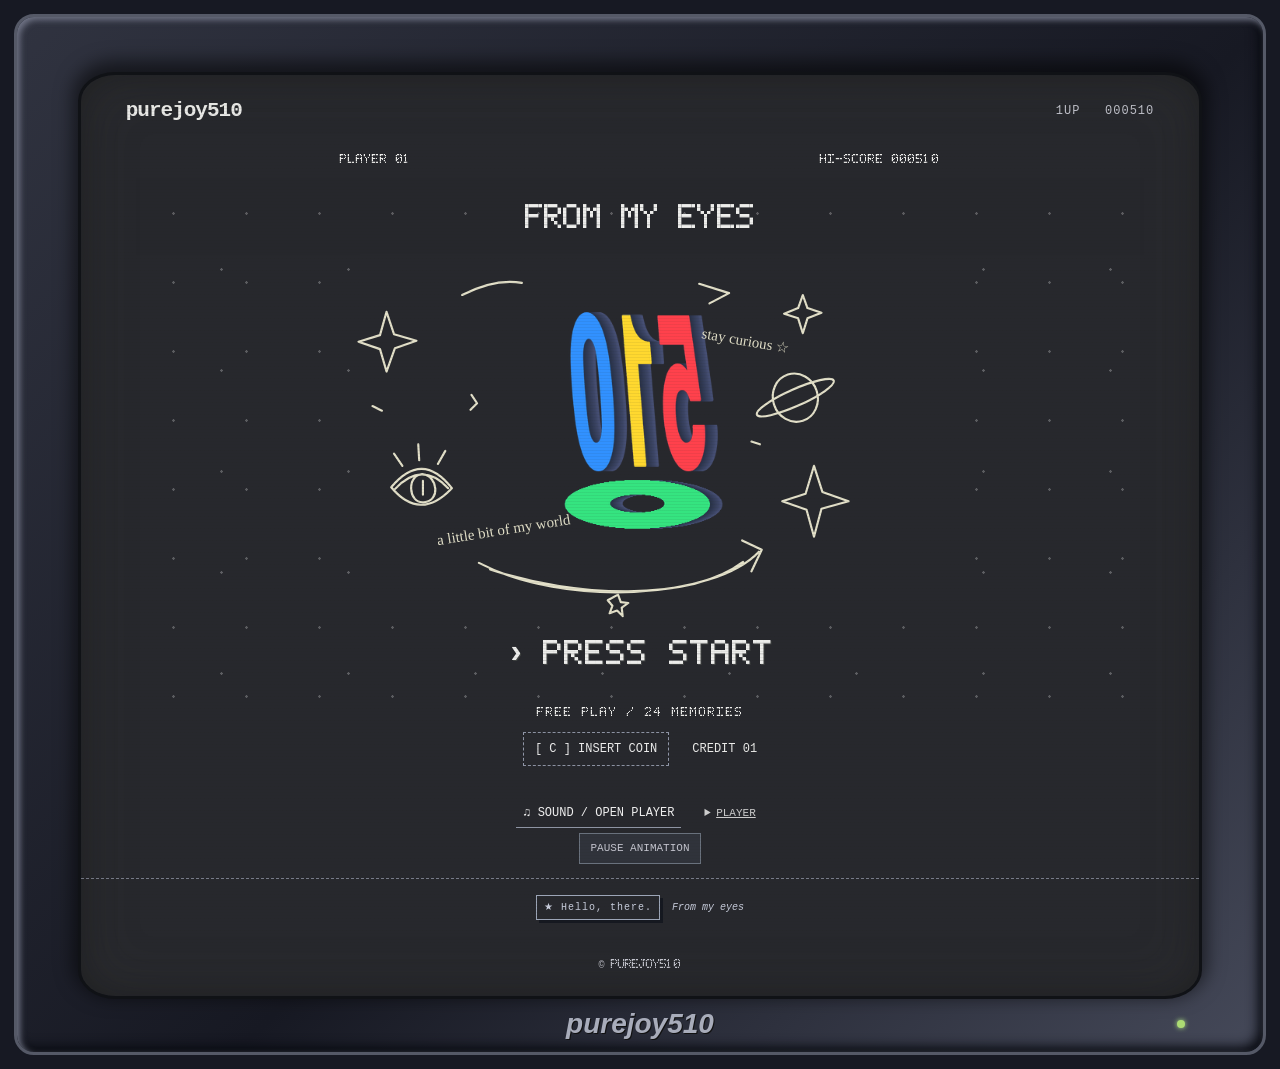
==== The Feed/index.html @ 5979f759 "Add files via upload" ====
<!DOCTYPE html>
<html lang="en">
<head>
  <meta charset="UTF-8">
  <meta name="viewport" content="width=device-width, initial-scale=1">
  <meta name="theme-color" content="#171923">
  <meta name="description" content="From my eyes — a personal photo and video archive by purejoy510.">
  <title>From my eyes — purejoy510</title>
  <link rel="stylesheet" href="css/style.css">
  <link rel="stylesheet" href="css/interactions.css">
  <script src="js/script.js" defer></script>
  <script src="js/interactions.js" defer></script>
</head>
<body class="title-page">
  <div class="monitor">
    <div class="screen" id="crt-screen">
      <a class="skip" href="#main">Skip to content</a>
      <header class="topbar">
        <a class="brand" href="index.html">purejoy510</a>
        <span class="channel">1UP &nbsp; 000510</span>
      </header>
      <main id="main" class="title-screen">
        <div class="arcade-hud pixel"><span>PLAYER 01</span><span>HI-SCORE 000510</span></div>
        <h1>From my eyes</h1>
        <div class="logo-stage">
          <img class="sketch-art" src="img/logo-sketch.svg" alt="Hand-drawn stars, an eye, and orbital doodles around the 510 logo">
          <img class="logo-spin" src="img/510-spin.gif" alt="Spinning 510 logo with a red 5, yellow 1, blue 0 and green disc" width="720" height="460" decoding="async">
          <img class="logo-still" src="img/510-still.png" alt="Colourful 510 logo with a DVD-inspired oval" width="720" height="460" decoding="async">
        </div>
        <a class="start-button pixel" href="thefeed.html"><span aria-hidden="true">›</span> PRESS START</a>
        <p class="insert-coin pixel">FREE PLAY / 24 MEMORIES</p>
        <div class="arcade-controls"><button id="insert-credit" type="button">[ C ] INSERT COIN</button><span id="credit-count" aria-live="polite">CREDIT 01</span></div>
      <div id="coin-pop" class="coin-pop" hidden>
          <img src="img/coin-sketch.svg" alt="" width="115" height="115">
          <strong>+1 CREDIT</strong>
          <span>keep collecting moments</span>
        </div>
      </main>
      <section class="sound-system" aria-label="Background soundtrack controls">
        <button id="sound-toggle" type="button" aria-pressed="false">♫ SOUND / CONNECTING</button>
        <details class="music-details"><summary>PLAYER</summary>
          <div id="spotify-mount"></div>
          <a href="https://open.spotify.com/track/3vjs2MDHoF9xhylNg6Y9un" target="_blank" rel="noopener noreferrer">OPEN TRACK IN SPOTIFY ↗</a>
        </details>
        <span id="music-status" class="sr-only" aria-live="polite"></span>
      </section>
      <button class="motion-toggle" type="button" aria-pressed="false">PAUSE ANIMATION</button>
      <div class="desktop-extras">
        <span class="web-badge">★ Hello, there.</span><span class="tiny-note">From my eyes</span>
      </div>
      <footer class="bottom-bar"><span>© PUREJOY510</span></footer>
    </div>
    <div class="monitor-chin" aria-hidden="true"><span>purejoy510</span><i></i></div>
  </div>
</body>
</html>
---- The Feed/css/style.css ----
/* FROM MY EYES — CRT title screen and retro media desktop. */
@font-face {
  font-family: "Purejoy Pixel";
  src: url("../fonts/purejoy-pixel.ttf") format("truetype");
  font-display: swap;
}

:root {
  color-scheme: light;
  --screen: #d8d7d2;
  --ink: #151613;
  --muted: #51534a;
  --accent: #304836;
  --line: #7b7d70;
}

* {
  box-sizing: border-box;
}

html {
  scroll-behavior: smooth;
}

body {
  margin: 0;
  padding: 14px;
  background: #777765;
  color: var(--ink);
  font: 16px/1.5 "Courier New", monospace;
}

a {
  color: inherit;
  text-decoration: none;
}

button {
  font: inherit;
  color: inherit;
  cursor: pointer;
}

a:focus-visible,
button:focus-visible {
  outline: 3px dashed #313e86;
  outline-offset: 5px;
}

.pixel,
h1 {
  font-family: "Purejoy Pixel", monospace;
  font-weight: normal;
}

.skip {
  position: absolute;
  top: -100px;
  left: 25px;
  z-index: 20;
  padding: 12px;
  background: white;
}

.skip:focus {
  top: 20px;
}

/* The frame is interface chrome; everything inside remains real HTML. */
.monitor {
  position: relative;
  max-width: 1920px;
  min-height: calc(100svh - 28px);
  margin-inline: auto;
  padding: clamp(22px, 4.5vw, 66px) clamp(20px, 5vw, 75px) 0;
  border: 3px solid #8e8e7b;
  border-radius: 20px;
  background: linear-gradient(130deg, #8e8f7b 0%, #777765 18%, #565646 49%, #9d9d88 75%, #898a77 100%);
  box-shadow: inset 3px 3px 5px #bbbb9f, inset -5px -5px 12px #444435, 0 2px 9px #36362c;
}

.screen {
  position: relative;
  display: flex;
  flex-direction: column;
  min-height: calc(100svh - 155px);
  overflow: hidden;
  isolation: isolate;
  background: var(--screen);
  border-radius: 34px / 26px;
  box-shadow: 0 0 0 3px #494b40, 0 -6px 18px 8px #29291f80, 0 7px 13px #dadcc044, inset 0 0 35px #73766a5c;
}

.screen::after {
  content: "";
  position: absolute;
  inset: 0;
  z-index: 8;
  pointer-events: none;
  border-radius: inherit;
  background: repeating-linear-gradient(0deg, transparent 0px, transparent 2px, #20271d11 2px, #20271d11 3px);
  box-shadow: inset 0 0 50px 12px #42463d26;
}

.monitor-chin {
  position: relative;
  display: flex;
  align-items: center;
  justify-content: center;
  height: 56px;
}

.monitor-chin > span {
  font: bold italic 28px Arial, sans-serif;
  color: #555747;
  text-shadow: 1px 1px 0 #c0c1a6;
}

.monitor-chin i {
  position: absolute;
  right: 14px;
  width: 8px;
  height: 8px;
  border-radius: 50%;
  background: #acdc73;
  box-shadow: 0 0 5px #b3e987;
}

.topbar {
  position: relative;
  z-index: 2;
  display: flex;
  align-items: center;
  justify-content: space-between;
  gap: 20px;
  min-height: 72px;
  padding: 18px 4%;
}

.brand {
  font: bold 21px/1 "Courier New", monospace;
  letter-spacing: -1px;
}

.channel,
.top-note {
  font-size: 12px;
  letter-spacing: 1px;
  color: var(--muted);
}

.top-link {
  padding: 8px 10px;
  border: 1px solid var(--ink);
  background: #eeeee7;
  box-shadow: 2px 2px 0 #96988a;
  font-family: "Purejoy Pixel", monospace;
  font-size: 11px;
}

.top-link:hover {
  background: #252a22;
  color: white;
}

.title-screen {
  display: flex;
  flex: 1;
  flex-direction: column;
  align-items: center;
  justify-content: center;
  min-height: 390px;
  padding: 5px 20px 15px;
  text-align: center;
}

.title-screen > * {
  flex-shrink: 0;
}

.title-screen h1 {
  position: relative;
  z-index: 1;
  max-width: 100%;
  margin: 0 0 5px;
  color: #ededeb;
  font-size: clamp(17px, 2.2vw, 29px);
  line-height: 1.6;
  letter-spacing: -0.03em;
  text-transform: uppercase;
  overflow-wrap: break-word;
}

.logo-stage {
  width: min(560px, 100%);
  flex-shrink: 0;
  margin: 14px 0 8px;
}

.logo-stage img {
  display: block;
  width: 100%;
  height: auto;
  mix-blend-mode: multiply;
}

.logo-still {
  display: none !important;
}

.start-button {
  display: inline-flex;
  align-items: center;
  gap: 17px;
  padding: 12px 15px;
  font-size: clamp(18px, 2.4vw, 29px);
  line-height: 1.5;
  text-shadow: 1px 1px #72776c55;
  transition: color 0.15s;
}

.start-button span {
  font: bold 33px monospace;
  animation: cursor-pulse 1.8s steps(2, end) infinite;
}

.start-button:hover {
  color: #626547;
}

.soundtrack {
  position: relative;
  z-index: 9;
  width: min(360px, 84%);
  margin: 5px auto 0;
}

.soundtrack-label {
  display: flex;
  justify-content: space-between;
  padding: 0 2px 7px;
  color: #484b40;
  font-size: 11px;
  letter-spacing: 0.6px;
}

.soundtrack-label a {
  text-decoration: underline;
}

.soundtrack iframe {
  display: block;
  width: 100%;
  border: 0;
  border-radius: 12px;
  background: #282828;
}

.bottom-bar {
  display: flex;
  flex-wrap: wrap;
  justify-content: center;
  gap: 22px;
  padding: 20px 4% 24px;
  font-family: "Purejoy Pixel", monospace;
  font-size: 10px;
  line-height: 1.6;
  text-align: center;
}

/* The inner page becomes a media directory inside the same CRT shell. */
.archive-screen {
  background-color: #aeb3a8;
  background-image: repeating-linear-gradient(0deg, #343d3320 0 1px, transparent 1px 4px);
}

.archive-screen::after {
  opacity: 0.45;
  box-shadow: inset 0 0 42px #313b3b55;
}

.archive-screen .topbar {
  background: #d8d7d2;
  border-bottom: 2px solid #51574c;
}

.archive-screen main {
  width: 91%;
  margin: 22px auto 0;
  background: #d8d7d2;
  border: 2px solid #33382f;
  box-shadow: 6px 7px 0 #343c365c;
}

.archive-heading {
  display: flex;
  align-items: center;
  justify-content: space-between;
  gap: 25px;
  padding: 22px 24px;
  background: #e8e8df;
  border-bottom: 2px solid #6c7163;
}

.eyebrow {
  margin: 0 0 13px;
  color: #4d5648;
  font-size: 10px;
  letter-spacing: 1px;
}

.archive-heading h1 {
  margin: 0;
  font-size: clamp(20px, 3vw, 38px);
  line-height: 1.5;
  text-transform: uppercase;
}

.archive-count {
  margin: 0;
  font-size: 26px;
  line-height: 1.2;
  text-align: right;
}

.archive-count span {
  display: block;
  margin-top: 10px;
  color: #4e564a;
  font: 11px "Courier New", monospace;
  white-space: nowrap;
}

.archive-toolbar {
  display: flex;
  justify-content: space-between;
  gap: 15px;
  padding: 10px 18px;
  border-bottom: 1px solid #6c7163;
  background: #c2c4b7;
  font-size: 12px;
  line-height: 1.4;
}

.archive-toolbar p {
  margin: 0;
}

.archive-toolbar a {
  text-decoration: underline;
}

.memory-grid {
  display: grid;
  grid-template-columns: repeat(3, minmax(0, 1fr));
  gap: 27px 22px;
  padding: 26px;
}

.memory {
  min-width: 0;
  margin: 0;
  border: 1px solid #8d9184;
  background: #e9e9e2;
  box-shadow: 3px 3px 0 #a1a496;
}

.memory:hover,
.memory:focus-within {
  outline: 2px solid #424f69;
  outline-offset: 2px;
}

.slot-label {
  display: flex;
  justify-content: space-between;
  padding: 7px 10px;
  background: #babfb0;
  border-bottom: 1px solid #707a66;
  color: #2b3425;
  font-size: 11px;
}

.memory-open {
  position: relative;
  display: block;
  background: #caccc1;
}

.memory-open img {
  display: block;
  width: 100%;
  height: 300px;
  object-fit: contain;
  filter: saturate(0.84);
}

.view-label {
  position: absolute;
  bottom: 9px;
  left: 9px;
  padding: 5px 7px;
  border: 1px solid #57604d;
  background: #eaece2;
  box-shadow: 2px 2px 0 #151e2050;
  font-size: 10px;
}

figcaption {
  padding: 14px;
  border-top: 1px solid #8d9184;
}

figcaption h2 {
  margin: 0 0 8px;
  font-size: 17px;
  line-height: 1.3;
}

figcaption p {
  margin: 0;
  color: #51564a;
  font-size: 14px;
  line-height: 1.55;
}

.archive-ending {
  padding: 15px 15px 30px;
  text-align: center;
}

.archive-ending p {
  margin: 0 0 16px;
  font-size: 13px;
}

.archive-ending a {
  font-size: 12px;
  text-decoration: underline;
}

#memory-viewer {
  width: min(850px, 94vw);
  max-height: 94svh;
  overflow: auto;
  padding: 0;
  background: #d8d7d2;
  color: var(--ink);
  border: 3px outset #e8e9dc;
  box-shadow: 8px 8px 0 #0005;
}

#memory-viewer::backdrop {
  background: #1f251cce;
}

.viewer-top {
  display: flex;
  align-items: center;
  justify-content: space-between;
  gap: 20px;
  padding: 10px 14px;
  background: #b5bba8;
  border-bottom: 1px solid #404a38;
}

#viewer-slot {
  font-size: 12px;
}

.viewer-top button,
.viewer-nav button {
  padding: 7px 10px;
  border: 2px outset #f4f4e9;
  background: #d8d7d2;
  font-size: 13px;
}

.viewer-top button:active,
.viewer-nav button:active {
  border-style: inset;
}

#viewer-media {
  display: flex;
  align-items: center;
  justify-content: center;
  background: #181a17;
}

#viewer-media img,
#viewer-media video {
  display: block;
  max-width: 100%;
  max-height: 58svh;
  object-fit: contain;
}

.viewer-caption {
  padding: 14px 19px;
}

.viewer-caption h2 {
  margin: 0 0 5px;
  font-size: 21px;
}

.viewer-caption p {
  margin: 0;
  color: #51564a;
  font-size: 16px;
}

.viewer-nav {
  display: flex;
  align-items: center;
  justify-content: space-between;
  gap: 10px;
  padding: 10px 14px;
  border-top: 1px solid #8d9184;
}

#viewer-counter {
  font-size: 12px;
}

body.viewer-is-open {
  overflow: hidden;
}

@keyframes cursor-pulse {
  50% {
    opacity: 0.35;
  }
}

@media (min-width: 1700px) {
  .memory-grid {
    grid-template-columns: repeat(4, minmax(0, 1fr));
  }

  .memory-open img {
    height: 340px;
  }
}

@media (max-height: 850px) and (min-width: 800px) {
  .topbar {
    min-height: 58px;
    padding-top: 13px;
    padding-bottom: 13px;
  }

  .title-screen {
    min-height: 290px;
    padding: 0;
  }

  .logo-stage {
    width: min(420px, 100%);
    margin: 12px 0 8px;
  }

  .title-screen h1 {
    font-size: 20px;
  }

  .start-button {
    font-size: 24px;
  }

  .bottom-bar {
    padding: 15px 4%;
  }

  .monitor-chin {
    height: 44px;
  }

  .screen {
    min-height: calc(100svh - 135px);
  }
}

@media (max-width: 1000px) {
  .memory-grid {
    grid-template-columns: repeat(2, minmax(0, 1fr));
  }

  .top-note {
    display: none;
  }

  .archive-heading {
    padding: 20px;
  }

  .archive-count {
    font-size: 22px;
  }

  .archive-heading h1 {
    font-size: 25px;
  }
}

@media (max-width: 600px) {
  body {
    padding: 7px;
  }

  .monitor {
    min-height: calc(100svh - 14px);
    padding: 20px 13px 0;
    border-radius: 13px;
  }

  .screen {
    min-height: calc(100svh - 83px);
    border-radius: 21px / 17px;
  }

  .monitor-chin {
    height: 44px;
  }

  .monitor-chin > span {
    font-size: 23px;
  }

  .topbar {
    min-height: 64px;
    padding: 17px 6%;
  }

  .brand {
    font-size: 18px;
  }

  .channel {
    font-size: 10px;
  }

  .title-screen {
    min-height: 350px;
    padding: 15px 6px 20px;
  }

  .title-screen h1 {
    font-size: 19px;
  }

  .logo-stage {
    width: min(440px, 100%);
    margin: 14px 0 8px;
  }

  .start-button {
    gap: 12px;
    font-size: 20px;
  }

  .soundtrack {
    width: 85%;
    margin: 0 auto;
  }

  .bottom-bar {
    padding: 22px 6%;
    font-size: 9px;
  }

  .archive-screen main {
    width: 93%;
    margin-top: 15px;
  }

  .archive-heading {
    gap: 10px;
    padding: 17px 13px;
  }

  .archive-heading h1 {
    font-size: 19px;
  }

  .archive-count {
    font-size: 21px;
  }

  .archive-count span {
    max-width: 64px;
    font-size: 9px;
    white-space: normal;
  }

  .eyebrow {
    font-size: 9px;
  }

  .archive-toolbar {
    flex-direction: column;
    gap: 8px;
    font-size: 11px;
  }

  .memory-grid {
    grid-template-columns: 1fr;
    gap: 23px;
    padding: 15px;
  }

  .memory-open img {
    height: 390px;
  }

  figcaption h2 {
    font-size: 20px;
  }

  figcaption p {
    font-size: 16px;
  }

  .top-link {
    font-size: 9px;
  }

  .viewer-nav button {
    padding: 8px 6px;
    font-size: 11px;
  }
}

@media (prefers-reduced-motion: reduce) {
  html {
    scroll-behavior: auto;
  }

  *,
  *::before,
  *::after {
    animation: none !important;
    transition: none !important;
  }

  .logo-spin {
    display: none !important;
  }

  .logo-still {
    display: block !important;
  }
}

/* Inverted title screen; the Spotify panel retains its native colors when opened. */
.title-page {
  background: #171923;
  color: #eee;
  --ink: #eee;
  --muted: #c4c5ce;
  color-scheme: dark;
}

.title-page .monitor {
  background: linear-gradient(135deg, #303340, #171923 55%, #454959);
  border-color: #555967;
  box-shadow: inset 3px 3px 6px #717587, inset -5px -5px 12px #080a10;
  filter: none;
}

.title-page .music-details {
  filter: none;
  color: #ddd;
}

.arcade-hud {
  display: flex;
  justify-content: space-between;
  width: min(600px, 95%);
  gap: 20px;
  margin: 0 auto 28px;
  font-size: 10px;
  letter-spacing: 1px;
}

.insert-coin {
  margin: 18px 0 12px;
  font-size: 10px;
  letter-spacing: 2px;
}

.arcade-controls {
  display: flex;
  align-items: center;
  justify-content: center;
  gap: 23px;
  margin: 0 0 8px;
  font-size: 12px;
}

.arcade-controls button {
  padding: 7px 11px;
  border: 1px dashed #70776b;
  background: transparent;
}

.arcade-controls button:hover {
  background: #bfc8b3;
}

.title-page .title-screen {
  position: relative;
}

.title-page .title-screen::before {
  content: "";
  position: absolute;
  inset: 5%;
  z-index: -1;
  opacity: 0.28;
  pointer-events: none;
  background: radial-gradient(circle, #333 1px, transparent 1.5px) 0 0 / 73px 69px, radial-gradient(circle, #333 1px, transparent 1.5px) 21px 40px / 127px 101px;
}

.sound-system {
  position: relative;
  z-index: 10;
  display: flex;
  align-items: center;
  justify-content: center;
  gap: 15px;
  margin: 8px auto 0;
  font-size: 12px;
}

#sound-toggle {
  padding: 7px;
  border: 0;
  border-bottom: 1px solid #5f6559;
  background: transparent;
  font: 12px "Courier New", monospace;
}

.music-details summary {
  padding: 8px;
  color: #ccc;
  cursor: pointer;
  font-size: 11px;
  text-decoration: underline;
}

.music-details[open] {
  position: absolute;
  bottom: 0;
  left: 50%;
  width: min(360px, 78vw);
  padding: 9px;
  background: #111;
  border: 1px solid #777;
  box-shadow: 5px 5px 0 #0006;
  transform: translateX(-50%);
}

.music-details[open] summary {
  margin-bottom: 8px;
}

.music-details a {
  display: block;
  margin-top: 9px;
  font-size: 10px;
  text-decoration: underline;
}

.music-details iframe {
  width: 100%;
  border: 0;
}

.sr-only {
  position: absolute;
  width: 1px;
  height: 1px;
  overflow: hidden;
  clip: rect(0, 0, 0, 0);
}

.crt-closing .screen {
  pointer-events: none;
  transform-origin: center;
  animation: crt-switch-off 0.8s cubic-bezier(0.6, 0, 0.8, 0.3) forwards;
}

@keyframes crt-switch-off {
  0% {
    transform: scale(1, 1);
    opacity: 1;
  }

  55% {
    transform: scale(1, 0.006);
    opacity: 1;
    background: #050505;
    box-shadow: 0 0 15px 4px #111;
  }

  80% {
    transform: scale(0.06, 0.004);
    opacity: 1;
    background: #000;
  }

  100% {
    transform: scale(0, 0);
    opacity: 0;
  }
}

.icon-tabs {
  display: flex;
  flex-wrap: wrap;
  align-items: stretch;
  justify-content: center;
  gap: 8px;
  padding: 18px 14px 10px;
  background: #d8d7d2;
  border-bottom: 1px solid #858b7b;
}

.icon-tab {
  width: 110px;
  padding: 4px 6px 10px;
  border: 1px solid transparent;
  background: transparent;
  color: #283e30;
}

.icon-tab img {
  display: block;
  width: 82px;
  height: 76px;
  margin: auto;
  object-fit: contain;
  mix-blend-mode: multiply;
}

.icon-tab span {
  display: block;
  margin-top: 6px;
  font: 10px "Purejoy Pixel", monospace;
  line-height: 1.5;
}

.icon-tab[aria-pressed="true"] {
  background: #b5c6ac;
  border: 1px dotted #263929;
  box-shadow: inset 0 0 0 2px #d8d7d2;
}

.icon-tab:hover {
  border-color: #738769;
}

.tab-still {
  display: none !important;
}

.random-memory {
  width: 95px;
  margin: 7px;
  padding: 4px;
  border: 1px dashed #909987;
  background: transparent;
  color: #2c4337;
  font: bold 42px "Courier New", monospace;
}

.random-memory span {
  display: block;
  margin-top: 9px;
  font: 10px "Purejoy Pixel", monospace;
}

.filter-status {
  margin: 0;
  padding: 9px 18px;
  background: #cbd1c4;
  color: #31402d;
  font-size: 12px;
}

.memory[hidden] {
  display: none !important;
}

@media (max-width: 600px) {
  .arcade-hud {
    flex-wrap: wrap;
    justify-content: center;
    gap: 10px;
    margin-bottom: 20px;
    font-size: 8px;
  }

  .title-page .title-screen {
    min-height: 400px;
  }

  .icon-tab {
    width: 84px;
  }

  .icon-tab img {
    width: 65px;
    height: 60px;
  }

  .icon-tab span {
    font-size: 9px;
  }

  .random-memory {
    width: 74px;
    font-size: 34px;
  }

  .random-memory span {
    font-size: 9px;
  }

  .arcade-controls {
    flex-wrap: wrap;
    gap: 12px;
    font-size: 10px;
  }

  .insert-coin {
    font-size: 9px;
    letter-spacing: 1px;
  }
}

@media (prefers-reduced-motion: reduce) {
  .tab-gif {
    display: none !important;
  }

  .tab-still {
    display: block !important;
  }
}

/* Explicit dark index palette, independent of parent inversion filters. */
.title-page .screen {
  background: #27282d;
  color: #ededeb;
  box-shadow: 0 0 0 3px #101216, 0 -6px 18px 8px #0008, inset 0 0 35px #0005;
}

.title-page .logo-stage img {
  filter: none;
  mix-blend-mode: normal;
}

.title-page .channel,
.title-page .bottom-bar {
  color: #c4c5ce;
}

.title-page .monitor-chin > span {
  color: #a8acba;
  text-shadow: 1px 1px #111;
}

.title-page .start-button:hover {
  color: #baffd5;
}

.title-page .arcade-controls button {
  border-color: #9399ab;
  color: #eee;
}

.title-page .arcade-controls button:hover {
  background: #404752;
}

.title-page #sound-toggle {
  color: #eee;
  border-color: #8e94a3;
}

.title-page .title-screen::before {
  background: radial-gradient(circle, #eee 1px, transparent 1.5px) 0 0 / 73px 69px, radial-gradient(circle, #eee 1px, transparent 1.5px) 21px 40px / 127px 101px;
}

@keyframes crt-switch-off {
  0% {
    transform: scale(1, 1);
    opacity: 1;
  }

  55% {
    transform: scale(1, 0.006);
    opacity: 1;
    background: #fff;
    box-shadow: 0 0 15px 4px #eee;
  }

  80% {
    transform: scale(0.06, 0.004);
    opacity: 1;
    background: #fff;
  }

  100% {
    transform: scale(0, 0);
    opacity: 0;
  }
}

/* Match the feed to the title screen without inverting photographs or video. */
.archive-page {
  background: #171923;
  color: #ededeb;
  --ink: #ededeb;
  --muted: #c4c5ce;
  color-scheme: dark;
}

.archive-page .monitor {
  background: linear-gradient(135deg, #303340, #171923 55%, #454959);
  border-color: #555967;
  box-shadow: inset 3px 3px 6px #717587, inset -5px -5px 12px #080a10;
}

.archive-page .screen {
  background: #27282d;
  color: #ededeb;
  box-shadow: 0 0 0 3px #101216, 0 -6px 18px 8px #0008, inset 0 0 35px #0005;
}

.archive-page .monitor-chin > span {
  color: #a8acba;
  text-shadow: 1px 1px #111;
}

.archive-screen .topbar {
  background: #27282d;
  border-color: #626775;
}

.archive-page .top-note,
.archive-page .bottom-bar {
  color: #c4c5ce;
}

.archive-page .top-link {
  border-color: #a0a6b6;
  background: #353943;
  color: #eee;
  box-shadow: 2px 2px 0 #101218;
}

.archive-page .top-link:hover {
  background: #4b5463;
}

.archive-screen main {
  background: #27282d;
  border-color: #6f7686;
  box-shadow: 6px 7px 0 #1115;
}

.archive-heading {
  background: #30333b;
  border-color: #686f7d;
}

.archive-heading .eyebrow,
.archive-count span {
  color: #bac6d8;
}

.archive-toolbar {
  background: #353a44;
  border-color: #626b7b;
  color: #dce3ef;
}

.icon-tabs {
  background: #27282d;
  border-color: #626b7b;
}

.icon-tab {
  color: #edf0f5;
}

.icon-tab img {
  mix-blend-mode: normal;
  filter: none;
}

.icon-tab[aria-pressed="true"] {
  background: #3b4451;
  border-color: #b8d6ff;
  box-shadow: inset 0 0 0 2px #27282d;
}

.icon-tab:hover {
  border-color: #809fcb;
}

.random-memory {
  border-color: #8395b0;
  color: #88bbff;
}

.filter-status {
  background: #333943;
  color: #d9e5f3;
}

.memory {
  background: #30333b;
  border-color: #69717d;
  box-shadow: 3px 3px 0 #15171c;
}

.memory:hover,
.memory:focus-within {
  outline-color: #8bc0ff;
}

.slot-label {
  background: #3a424e;
  border-color: #69717d;
  color: #c9dcf5;
}

.memory-open {
  background: #202228;
}

.memory-open img {
  filter: none;
}

.view-label {
  background: #303844;
  border-color: #91a7c6;
  color: #e1efff;
  box-shadow: 2px 2px 0 #1117;
}

figcaption {
  border-color: #69717d;
}

figcaption p {
  color: #bfc6d2;
}

.archive-ending a {
  color: #b9d4fa;
}

#memory-viewer {
  background: #27282d;
  color: #ededeb;
  border-color: #818da0;
}

.viewer-top {
  background: #3a424e;
  border-color: #7e899b;
}

.viewer-top button,
.viewer-nav button {
  border-color: #8b99ad;
  background: #424b59;
  color: #fff;
}

.viewer-caption p {
  color: #bfc6d2;
}

.viewer-nav {
  border-color: #69717d;
}

/* Keep the title above the GIF and allow short screens to scroll naturally. */
.title-screen > * {
  flex-shrink: 0;
}

.title-screen h1 {
  position: relative;
  z-index: 1;
  color: #ededeb;
  margin: 0;
  max-width: 100%;
  overflow-wrap: break-word;
}

/* Step 3: responsive spacing, readable focus and stable image slots. */
.monitor {
  max-width: 1920px;
  margin-inline: auto;
}

a:focus-visible,
button:focus-visible,
summary:focus-visible {
  outline: 3px dashed #b8d6ff;
  outline-offset: 4px;
}

.archive-intro {
  max-width: 58ch;
  margin: 14px 0 0;
  color: #bfc6d2;
  font-size: 14px;
  line-height: 1.6;
}

.memory-open img {
  height: auto;
  max-height: 390px;
  aspect-ratio: 1 / 1.15;
  object-fit: contain;
}

.motion-toggle {
  display: block;
  margin: 4px auto 14px;
  padding: 6px 10px;
  border: 1px solid #69717d;
  background: #30333b;
  color: #c4c5ce;
  font-size: 11px;
}

.motion-paused .logo-spin,
.motion-paused .tab-gif {
  display: none !important;
}

.motion-paused .logo-still,
.motion-paused .tab-still {
  display: block !important;
}

.motion-paused *,
.motion-paused *::before,
.motion-paused *::after {
  animation: none !important;
  transition: none !important;
}

@media (max-width: 600px) {
  .topbar {
    gap: 8px;
    flex-wrap: wrap;
  }

  .channel {
    font-size: 9px;
    letter-spacing: 0;
  }

  .archive-heading {
    align-items: flex-start;
  }

  .archive-heading > div {
    min-width: 0;
  }

  .archive-heading h1 {
    font-size: clamp(14px, 4.7vw, 19px);
    overflow-wrap: break-word;
  }

  .archive-intro {
    font-size: 13px;
  }

  .memory-grid {
    padding: 12px;
  }

  .memory-open img {
    max-height: 420px;
  }

  .title-screen h1 {
    font-size: clamp(14px, 4.8vw, 19px);
  }

  .arcade-hud {
    flex-wrap: wrap;
    justify-content: center;
  }

  .arcade-controls {
    flex-wrap: wrap;
    gap: 8px;
  }

  .insert-coin {
    font-size: 8px;
    letter-spacing: 0;
  }

  .start-button {
    font-size: clamp(15px, 5vw, 20px);
  }
}

/* Feed uses the same compact Spotify controls as the splash page. */
.archive-page .sound-system {
  width: max-content;
  max-width: 100%;
  margin: 18px auto;
}

.archive-page #sound-toggle {
  color: #eee;
  border-color: #8e94a3;
}

.archive-page .music-details {
  color: #ddd;
}

.archive-page .music-details[open] {
  top: 100%;
  bottom: auto;
}
---- The Feed/css/interactions.css ----
/* Sketches, coin animation and favourites. */
.logo-stage {
  position: relative;
}

.sketch-art {
  position: absolute;
  inset: -4% -4%;
  width: 108%;
  height: 108%;
  pointer-events: none;
  z-index: 2;
}

.desktop-extras {
  display: flex;
  align-items: center;
  justify-content: center;
  flex-wrap: wrap;
  gap: 12px;
  padding: 16px 20px;
  border-top: 1px dashed #777b88;
  color: #cbd0df;
  font-size: 10px;
}

.desktop-extras button,.save-memory {
  background: linear-gradient(#555e71,#343a48);
  color: #f2f0e5;
  border: 1px solid #9aa4ba;
  box-shadow: inset 1px 1px #c7ccda,2px 2px #111;
  padding: 7px 10px;
  font: inherit;
}

.desktop-extras button:hover,.save-memory:hover {
  color: #e7ffb9;
  transform: translateY(-1px);
}

.web-badge {
  border: 1px solid #9ca5b7;
  padding: 4px 7px;
  box-shadow: 3px 3px #151820;
  letter-spacing: 1px;
}

.tiny-note {
  font-style: italic;
}

.coin-pop {
  position: fixed;
  top: 50%;
  left: 50%;
  transform: translate(-50%,-50%);
  z-index: 40;
  width: 210px;
  padding: 18px;
  border: 2px solid #c8c2a9;
  border-radius: 3px 9px 4px 8px;
  background: #28282ef5;
  color: #f4e6ac;
  box-shadow: 7px 9px #0007;
  text-align: center;
  pointer-events: none;
}

.coin-pop[hidden] {
  display: none;
}

.coin-pop img {
  display: block;
  width: 115px;
  margin: 0 auto 12px;
  animation: coin-toss .9s ease-out both;
}

.coin-pop strong,.coin-pop span {
  display: block;
}

.coin-pop span {
  font-size: 10px;
  margin-top: 8px;
}

@keyframes coin-toss {
  0% {
    transform: translateY(65px) rotateY(0deg) scale(.3);
    opacity: 0;
  }
  50% {
    transform: translateY(-25px) rotateY(540deg) scale(1.1);
    opacity: 1;
  }
  100% {
    transform: translateY(0) rotateY(1080deg) scale(1);
  }
}

.save-memory {
  margin: 0 14px 14px;
  font-size: 11px;
}

.save-memory[aria-pressed="true"] {
  color: #f3dca1;
}

.memory[hidden] {
  display: none !important;
}

#breathing-status {
  min-width: 17ch;
}

.interaction-rest *, .interaction-rest *::before,.interaction-rest *::after {
  animation-play-state: paused !important;
  transition: none !important;
}

.interaction-rest .tab-gif {
  display: none !important;
}

.interaction-rest .tab-still {
  display: block !important;
}

@media (max-width: 600px) {
  .desktop-extras {
    gap: 10px;
    font-size: 9px;
  }
}

@media (prefers-reduced-motion: reduce) {
  .coin-pop img {
    animation: none;
  }
}
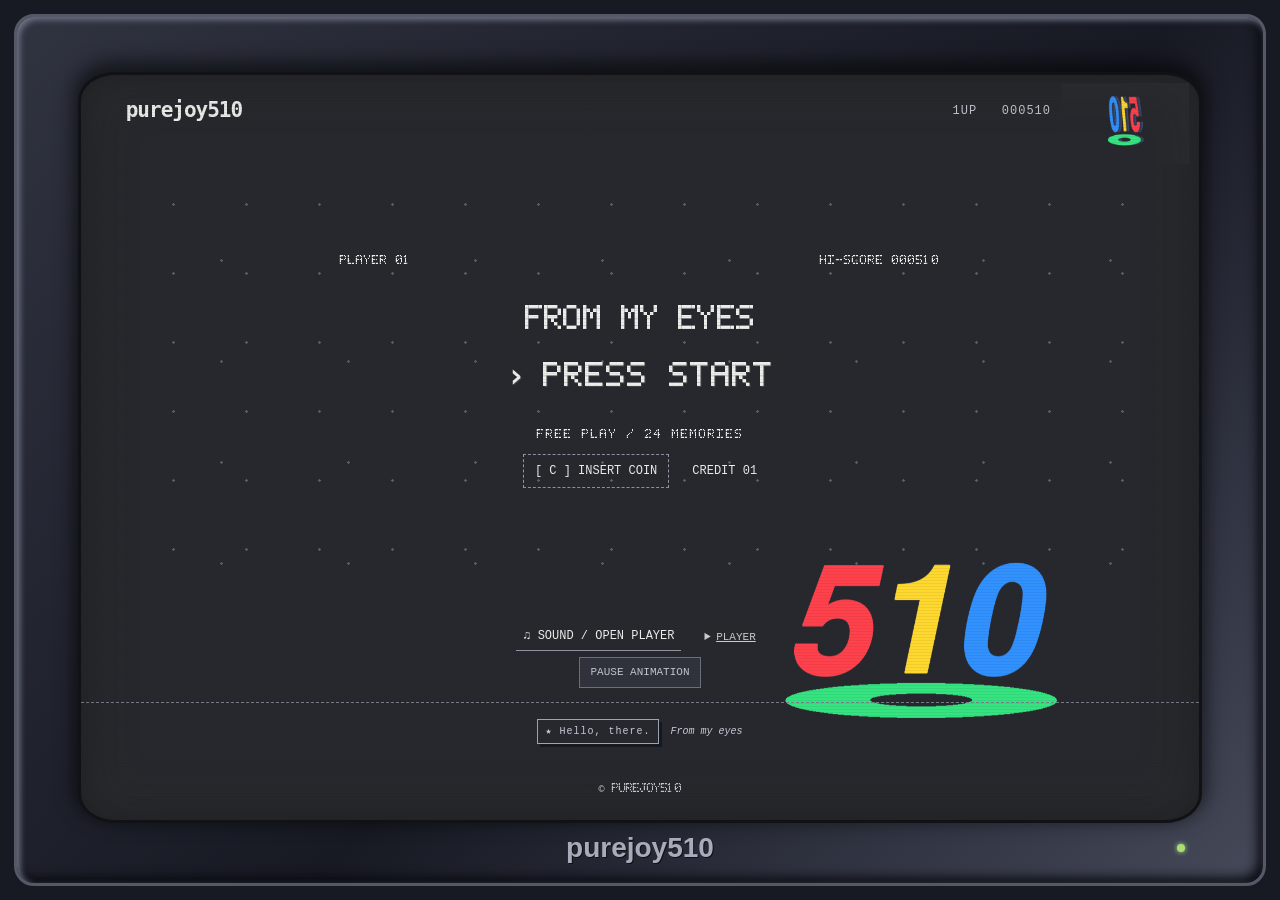
==== commit df1b5519: "dvd effect" ====
--- a/The Feed/index.html
+++ b/The Feed/index.html
@@ -15,6 +15,10 @@
   <div class="monitor">
     <div class="screen" id="crt-screen">
       <a class="skip" href="#main">Skip to content</a>
+      <div class="dvd-stage" id="dvd-stage" aria-hidden="true">
+        <img class="dvd-logo" id="dvd-logo" src="img/510-still-cutout.png" alt="" width="720" height="460" decoding="async">
+      </div>
+      <img class="corner-spin" src="img/510-spin.gif" alt="Spinning 510 logo with a red 5, yellow 1, blue 0 and green disc" width="720" height="460" decoding="async">
       <header class="topbar">
         <a class="brand" href="index.html">purejoy510</a>
         <span class="channel">1UP &nbsp; 000510</span>
@@ -22,11 +26,6 @@
       <main id="main" class="title-screen">
         <div class="arcade-hud pixel"><span>PLAYER 01</span><span>HI-SCORE 000510</span></div>
         <h1>From my eyes</h1>
-        <div class="logo-stage">
-          <img class="sketch-art" src="img/logo-sketch.svg" alt="Hand-drawn stars, an eye, and orbital doodles around the 510 logo">
-          <img class="logo-spin" src="img/510-spin.gif" alt="Spinning 510 logo with a red 5, yellow 1, blue 0 and green disc" width="720" height="460" decoding="async">
-          <img class="logo-still" src="img/510-still.png" alt="Colourful 510 logo with a DVD-inspired oval" width="720" height="460" decoding="async">
-        </div>
         <a class="start-button pixel" href="thefeed.html"><span aria-hidden="true">›</span> PRESS START</a>
         <p class="insert-coin pixel">FREE PLAY / 24 MEMORIES</p>
         <div class="arcade-controls"><button id="insert-credit" type="button">[ C ] INSERT COIN</button><span id="credit-count" aria-live="polite">CREDIT 01</span></div>
--- a/The Feed/css/style.css
+++ b/The Feed/css/style.css
@@ -111,7 +111,7 @@
 }
 
 .monitor-chin > span {
-  font: bold italic 28px Arial, sans-serif;
+  font: bold 28px Arial, sans-serif;
   color: #555747;
   text-shadow: 1px 1px 0 #c0c1a6;
 }
@@ -138,7 +138,7 @@
 }
 
 .brand {
-  font: bold 21px/1 "Courier New", monospace;
+  font: bold 21px/1 "Bradley Hand", monospace;
   letter-spacing: -1px;
 }
 
@@ -1442,3 +1442,66 @@
   top: 100%;
   bottom: auto;
 }
+
+/* Bouncing DVD-style logo: it roams the whole CRT and flips direction at every wall. */
+.dvd-stage {
+  position: absolute;
+  inset: 0;
+  overflow: hidden;
+  pointer-events: none;
+  border-radius: inherit;
+}
+
+/* Cut-out artwork: transparent everywhere but the logo, so hue-rotate can never tint a plate. */
+.dvd-logo {
+  position: absolute;
+  top: 0;
+  left: 0;
+  width: clamp(200px, 33vw, 400px);
+  height: auto;
+  will-change: transform;
+}
+
+/* Keep the title text, controls and bars readable while the logo travels behind them. */
+.title-page .title-screen,
+.title-page .sound-system,
+.title-page .motion-toggle,
+.title-page .desktop-extras,
+.title-page .bottom-bar {
+  position: relative;
+  z-index: 2;
+}
+
+/* Spinning logo parked in the top right corner, under the scanline overlay. */
+.corner-spin {
+  position: absolute;
+  top: 8px;
+  right: 10px;
+  z-index: 3;
+  width: clamp(72px, 11vw, 128px);
+  height: auto;
+  pointer-events: none;
+}
+
+.motion-paused .corner-spin {
+  filter: grayscale(0.35);
+}
+
+@media (max-width: 600px) {
+  .corner-spin {
+    top: 6px;
+    right: 6px;
+    width: 74px;
+  }
+}
+
+@media (prefers-reduced-motion: reduce) {
+  .corner-spin {
+    filter: grayscale(0.35);
+  }
+}
+
+/* Make room in the bar so the channel text never sits under the corner GIF. */
+.title-page .topbar {
+  padding-right: clamp(92px, 13vw, 148px);
+}
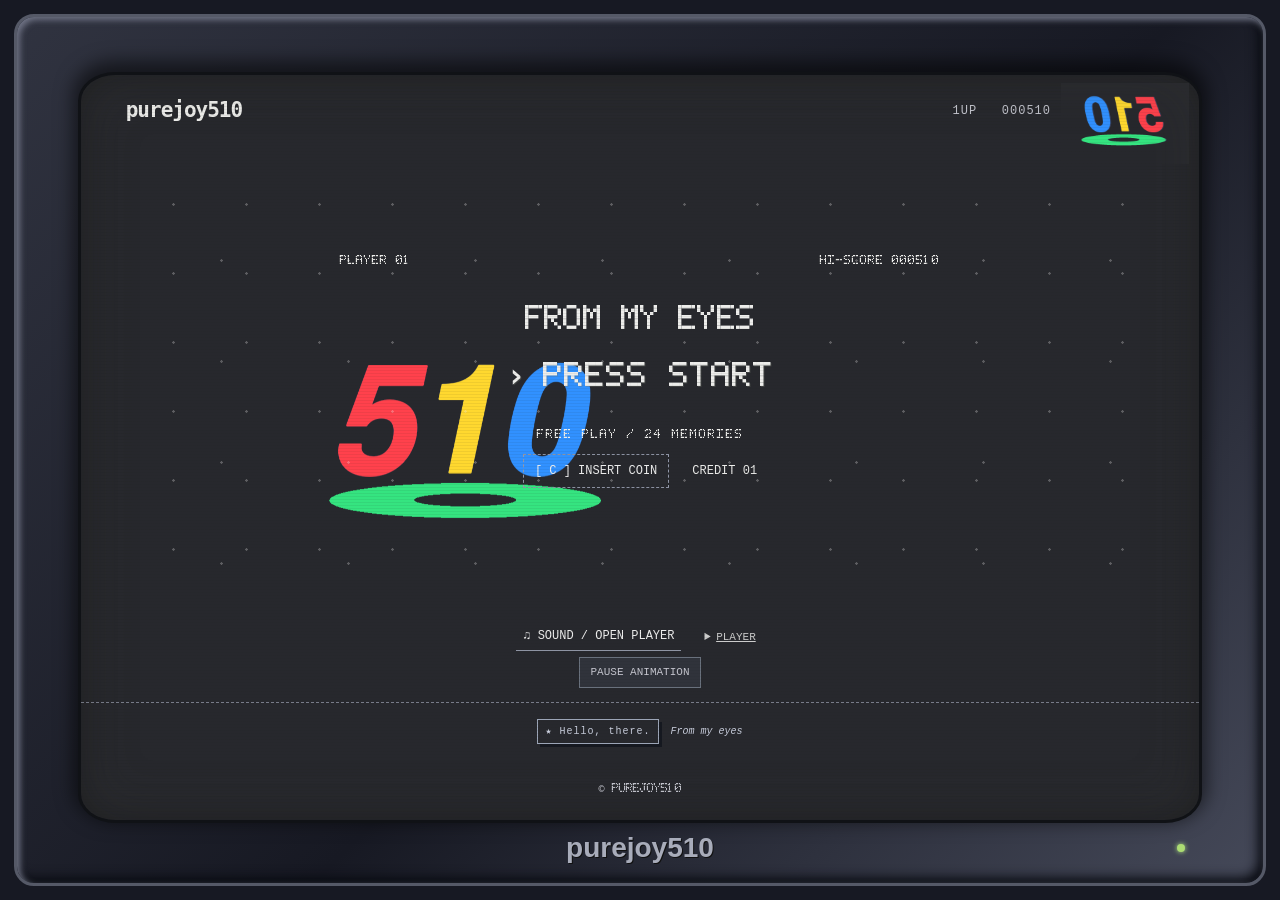
==== commit 88eb66a4: "Add cursor stylesheet to index.html" ====
--- a/The Feed/index.html
+++ b/The Feed/index.html
@@ -8,6 +8,7 @@
   <title>From my eyes — purejoy510</title>
   <link rel="stylesheet" href="css/style.css">
   <link rel="stylesheet" href="css/interactions.css">
+  <link rel="stylesheet" href="css/cursor.css">
   <script src="js/script.js" defer></script>
   <script src="js/interactions.js" defer></script>
 </head>
--- a/The Feed/css/cursor.css
+++ b/The Feed/css/cursor.css
@@ -0,0 +1,44 @@
+/* Large arcade cursors. The hotspot sits at the arrow tip. */
+@media (any-pointer: fine) {
+  html,
+  body {
+    cursor: url("../img/cursor-arrow.png") 2 2, auto;
+  }
+
+  a,
+  button,
+  summary,
+  .music-details summary,
+  [role="button"],
+  input[type="button"],
+  input[type="submit"],
+  input[type="checkbox"],
+  input[type="radio"],
+  select,
+  .memory-open {
+    cursor: url("../img/cursor-hover.png") 2 2, pointer;
+  }
+
+  a:active,
+  button:active,
+  summary:active,
+  .music-details summary:active,
+  [role="button"]:active,
+  .memory-open:active {
+    cursor: url("../img/cursor-pressed.png") 2 2, pointer;
+  }
+
+  input:not([type="button"]):not([type="submit"]):not([type="checkbox"]):not([type="radio"]):not([type="range"]):not([type="color"]):not([type="file"]),
+  textarea,
+  [contenteditable="true"] {
+    cursor: text;
+  }
+
+  button:disabled,
+  input:disabled,
+  select:disabled,
+  textarea:disabled,
+  [aria-disabled="true"] {
+    cursor: not-allowed;
+  }
+}
